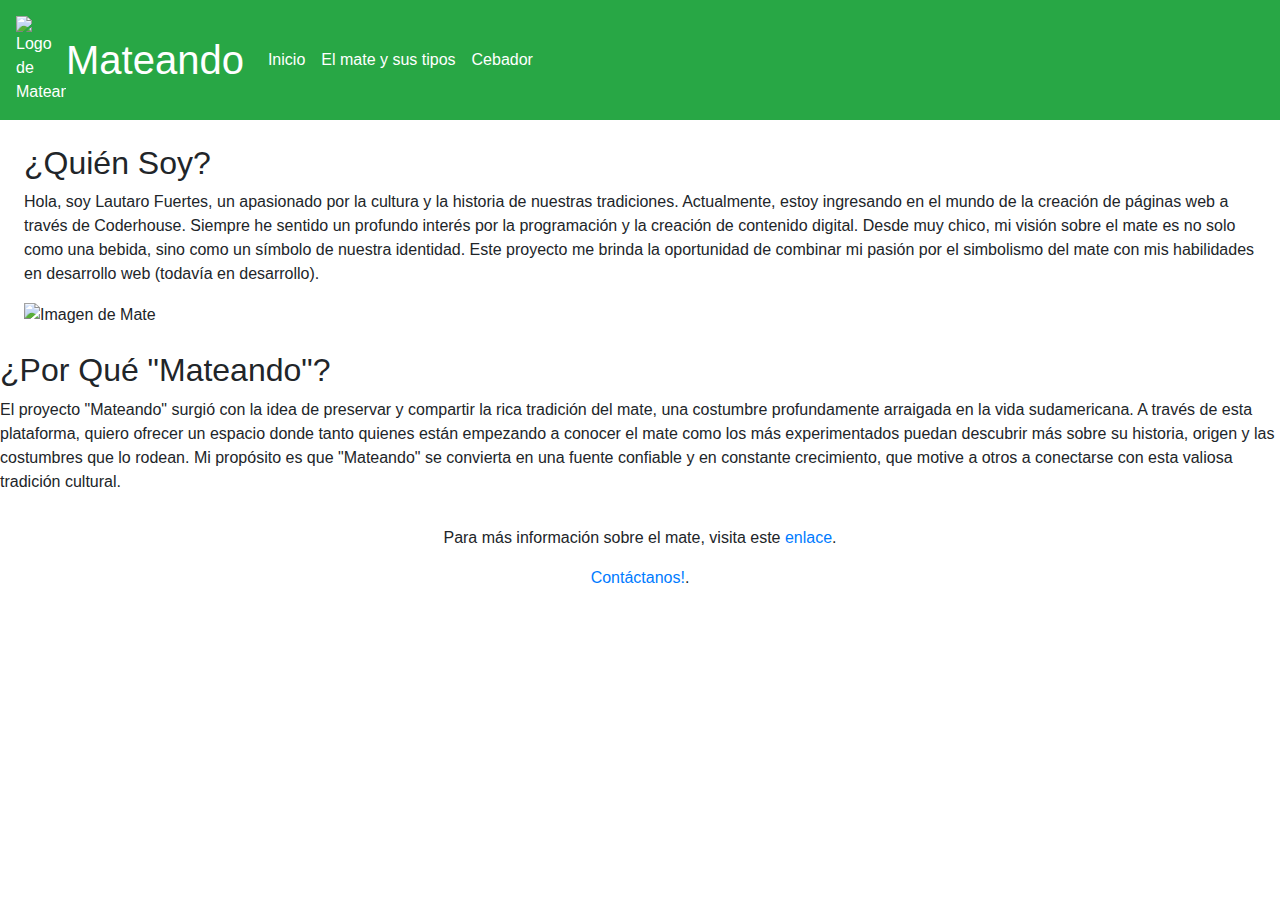
==== index.html @ f0c96cb3 "intento de resolucion problema index" ====
<!DOCTYPE html>
<html lang="es">
<head>
    <meta charset="UTF-8">
    <meta name="viewport" content="width=device-width, initial-scale=1.0">
    <title>Mateando</title>
    <link rel="stylesheet" href="https://stackpath.bootstrapcdn.com/bootstrap/4.5.2/css/bootstrap.min.css">
    <link rel="stylesheet" href="./styles/style.css">
</head>
<body>
    <header class="header-content d-flex align-items-center justify-content-between bg-success text-white p-3">
        <img src="./Misc/logo.png" alt="Logo de Mateando" class="logo" style="width: 50px; height: auto;">
        <h1 class="m-0">Mateando</h1>
        <button class="navbar-toggler d-lg-none" type="button" data-toggle="collapse" data-target="#navbarNav" aria-controls="navbarNav" aria-expanded="false" aria-label="Toggle navigation">
            <span class="navbar-toggler-icon"></span>
        </button>
        <nav class="navbar navbar-expand-lg navbar-light bg-success w-100">
            <div class="collapse navbar-collapse" id="navbarNav">
                <ul class="navbar-nav">
                    <li class="nav-item">
                        <a class="nav-link text-white" href="#">Inicio</a>
                    </li>
                    <li class="nav-item">
                        <a class="nav-link text-white" href="paginas/historiamate.html">El mate y sus tipos</a>
                    </li>
                    <li class="nav-item">
                        <a class="nav-link text-white" href="paginas/armadormate.html">Cebador</a>
                    </li>
                </ul>
            </div>
        </nav>
    </header>

    <section class="con-imagen p-4">
        <div class="contenido-div-texto">
            <h2>¿Quién Soy?</h2>
            <p>Hola, soy Lautaro Fuertes, un apasionado por la cultura y la historia de nuestras tradiciones. Actualmente, estoy ingresando en el mundo de la creación de páginas web a través de Coderhouse. Siempre he sentido un profundo interés por la programación y la creación de contenido digital. Desde muy chico, mi visión sobre el mate es no solo como una bebida, sino como un símbolo de nuestra identidad. Este proyecto me brinda la oportunidad de combinar mi pasión por el simbolismo del mate con mis habilidades en desarrollo web (todavía en desarrollo).</p>
        </div>
        <img src="./Misc/mate1.jpg" alt="Imagen de Mate" class="section-imagen">
    </section>

    <section>
        <h2>¿Por Qué "Mateando"?</h2>
        <p>El proyecto "Mateando" surgió con la idea de preservar y compartir la rica tradición del mate, una costumbre profundamente arraigada en la vida sudamericana. A través de esta plataforma, quiero ofrecer un espacio donde tanto quienes están empezando a conocer el mate como los más experimentados puedan descubrir más sobre su historia, origen y las costumbres que lo rodean. Mi propósito es que "Mateando" se convierta en una fuente confiable y en constante crecimiento, que motive a otros a conectarse con esta valiosa tradición cultural.</p>
    </section>

    <footer class="text-center py-3">
        <p>Para más información sobre el mate, visita este <a href="https://es.wikipedia.org/wiki/Mate_(infusi%C3%B3n)" target="_blank">enlace</a>.</p>
        <p><a href="paginas/contacto.html">Contáctanos!</a>.</p>
    </footer>

    <script src="https://code.jquery.com/jquery-3.5.1.slim.min.js"></script>
    <script src="https://cdn.jsdelivr.net/npm/@popperjs/core@2.9.2/dist/umd/popper.min.js"></script>
    <script src="https://stackpath.bootstrapcdn.com/bootstrap/4.5.2/js/bootstrap.min.js"></script>
</body>
</html>
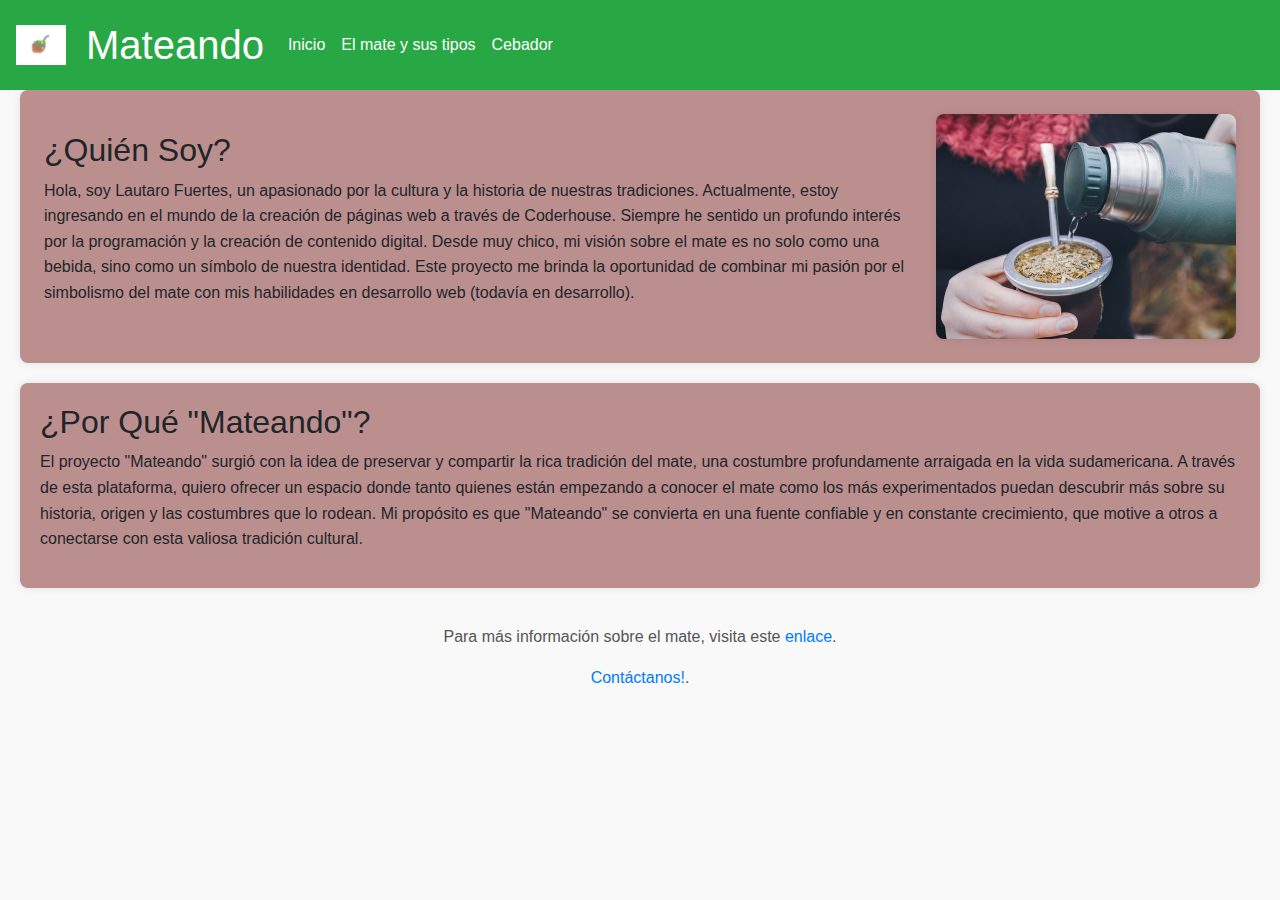
==== commit f51273f7: "intento de resolucion problema index nro 2" ====
--- a/index.html
+++ b/index.html
@@ -5,11 +5,11 @@
     <meta name="viewport" content="width=device-width, initial-scale=1.0">
     <title>Mateando</title>
     <link rel="stylesheet" href="https://stackpath.bootstrapcdn.com/bootstrap/4.5.2/css/bootstrap.min.css">
-    <link rel="stylesheet" href="./styles/style.css">
+    <link rel="stylesheet" href="styles/style.css">
 </head>
 <body>
     <header class="header-content d-flex align-items-center justify-content-between bg-success text-white p-3">
-        <img src="./Misc/logo.png" alt="Logo de Mateando" class="logo" style="width: 50px; height: auto;">
+        <img src="Misc/logo.png" alt="Logo de Mateando" class="logo" style="width: 50px; height: auto;">
         <h1 class="m-0">Mateando</h1>
         <button class="navbar-toggler d-lg-none" type="button" data-toggle="collapse" data-target="#navbarNav" aria-controls="navbarNav" aria-expanded="false" aria-label="Toggle navigation">
             <span class="navbar-toggler-icon"></span>
@@ -36,7 +36,7 @@
             <h2>¿Quién Soy?</h2>
             <p>Hola, soy Lautaro Fuertes, un apasionado por la cultura y la historia de nuestras tradiciones. Actualmente, estoy ingresando en el mundo de la creación de páginas web a través de Coderhouse. Siempre he sentido un profundo interés por la programación y la creación de contenido digital. Desde muy chico, mi visión sobre el mate es no solo como una bebida, sino como un símbolo de nuestra identidad. Este proyecto me brinda la oportunidad de combinar mi pasión por el simbolismo del mate con mis habilidades en desarrollo web (todavía en desarrollo).</p>
         </div>
-        <img src="./Misc/mate1.jpg" alt="Imagen de Mate" class="section-imagen">
+        <img src="Misc/mate1.jpg" alt="Imagen de Mate" class="section-imagen">
     </section>
 
     <section>
--- a/styles/style.css
+++ b/styles/style.css
@@ -0,0 +1,237 @@
+body {
+    font-family: Arial, sans-serif;
+    line-height: 1.6;
+    background-color: #f9f9f9;
+    margin: 0;
+    padding: 20px;
+}
+
+header {
+    background-color: #4caf50;
+    color: black;
+    padding: 10px 0;
+    text-align: center;
+}
+
+.header-content {
+    display: flex;
+    align-items: center;
+    justify-content: center;
+}
+
+.logo {
+    height: 50px;
+    margin-right: 20px;
+}
+
+section {
+    background-color: rosybrown;
+    padding: 20px;
+    margin: 20px 0;
+    border-radius: 8px;
+    box-shadow: 0 0 10px rgba(0, 0, 0, 0.1);
+}
+
+.con-imagen {
+    display: flex;
+    align-items: center;
+    margin: 20px 0;
+    padding: 20px;
+    background-color: rosybrown;
+    border-radius: 8px;
+    box-shadow: 0 0 10px rgba(0, 0, 0, 0.1);
+}
+
+.section-imagen {
+    width: 300px; 
+    border-radius: 8px;
+    box-shadow: 0 0 10px rgba(0, 0, 0, 0.1);
+}
+
+.contenido-div-texto {
+    flex: 1;
+    padding-right: 20px;
+}
+
+.columna {
+    width: 45%;
+    float: left;
+    margin-right: 5%;
+    background-color: rosybrown;
+    border-radius: 8px;
+}
+
+.columna:last-child {
+    margin-right: 0;
+}
+
+footer {
+    text-align: center;
+    padding: 10px 0;
+    color: #555;
+}
+
+.clearfix::after {
+    content: "";
+    display: table;
+    clear: both;
+}
+
+.mate-list {
+    margin-top: 20px;
+    padding-left: 20px;
+}
+
+.cebador-content {
+    text-align: center;
+}
+
+.text-column, .image-container {
+    display: inline-block;
+    vertical-align: top;
+    width: 20%;
+    margin: 0 2%;
+    text-align: justify;
+}
+
+.image-container {
+    width: 36%;
+    text-align: center;
+}
+
+.cebador-image {
+    max-width: 100%;
+    height: auto;
+    border-radius: 8px;
+    box-shadow: 0 0 10px rgba(0, 0, 0, 0.1);
+}
+
+.checklist {
+    list-style-type: none;
+    padding-left: 0;
+}
+
+.clearfix::after {
+    content: "";
+    display: table;
+    clear: both;
+}
+
+/* Estilos generales para el header */
+.header-content {
+    position: fixed;
+    top: 0;
+    left: 0;
+    width: 100%;
+    z-index: 1000; 
+}
+
+/* Espacio para que el contenido no se oculte detrás del header */
+body {
+    padding-top: 70px; /* Ajusta según la altura de tu header */
+}
+
+.navbar-toggler {
+    border: none; /* Sin borde */
+}
+
+/* Responsividad para pantallas grandes */
+@media (min-width: 992px) {
+    .header-content {
+        padding: 20px; /* Espacio extra en pantallas grandes */
+    }
+}
+
+/* Responsividad para tabletas */
+@media (max-width: 991px) and (min-width: 768px) {
+    .navbar {
+        margin-top: 70px; /* Espacio para evitar superposición con el header */
+        padding: 10px 0; /* Espaciado vertical */
+        text-align: center; /* Centrar el contenido */
+        width: 100%; /* Asegúrate de que ocupe el ancho completo */
+        position: relative; /* Para asegurarse de que no se superponga */
+    }
+
+    .navbar ul {
+        display: flex; /* Usar flexbox para alineación */
+        flex-direction: column; /* Cambiar a columna en móviles */
+        align-items: center; /* Centrar los elementos */
+        padding: 0; /* Sin padding */
+        margin: 0; /* Sin margen */
+    }
+
+    .navbar li {
+        margin: 5px 0; /* Espacio entre enlaces */
+    }
+    
+    .navbar-toggler {
+        background-color: #4caf50; /* Cambia el color de fondo */
+        border: none; /* Sin borde */
+        border-radius: 5px; /* Bordes redondeados */
+        padding: 10px; /* Espaciado interno */
+        transition: background-color 0.3s; /* Transición suave */
+    }
+    
+    .navbar-toggler:hover {
+        background-color: #4caf50; /* Color al pasar el mouse */
+    }
+    
+    .navbar-toggler-icon {
+        background-image: none; /* Eliminar el icono predeterminado */
+    }
+    
+    .navbar-toggler:before {
+        content: '☰'; /* Agregar un icono de hamburguesa */
+        font-size: 24px; /* Tamaño del icono */
+        color: white; /* Color del icono */
+    }
+
+}
+
+
+/* Responsividad para teléfonos */
+@media (max-width: 767px) {
+    .navbar {
+        margin-top: 70px; /* Espacio para evitar superposición con el header */
+        padding: 10px 0; /* Espaciado vertical */
+        text-align: center; /* Centrar el contenido */
+        width: 100%; /* Asegúrate de que ocupe el ancho completo */
+        position: relative; /* Para asegurarse de que no se superponga */
+    }
+
+    .navbar ul {
+        display: flex; /* Usar flexbox para alineación */
+        flex-direction: column; /* Cambiar a columna en móviles */
+        align-items: center; /* Centrar los elementos */
+        padding: 0; /* Sin padding */
+        margin: 0; /* Sin margen */
+    }
+
+    .navbar li {
+        margin: 5px 0; /* Espacio entre enlaces */
+    }
+    
+    .navbar-toggler {
+        background-color: #4caf50; /* Cambia el color de fondo */
+        border: none; /* Sin borde */
+        border-radius: 5px; /* Bordes redondeados */
+        padding: 10px; /* Espaciado interno */
+        transition: background-color 0.3s; /* Transición suave */
+    }
+    
+    .navbar-toggler:hover {
+        background-color: #4caf50; /* Color al pasar el mouse */
+    }
+    
+    .navbar-toggler-icon {
+        background-image: none; /* Eliminar el icono predeterminado */
+    }
+    
+    .navbar-toggler:before {
+        content: '☰'; /* Agregar un icono de hamburguesa */
+        font-size: 24px; /* Tamaño del icono */
+        color: white; /* Color del icono */
+    }
+
+}
+
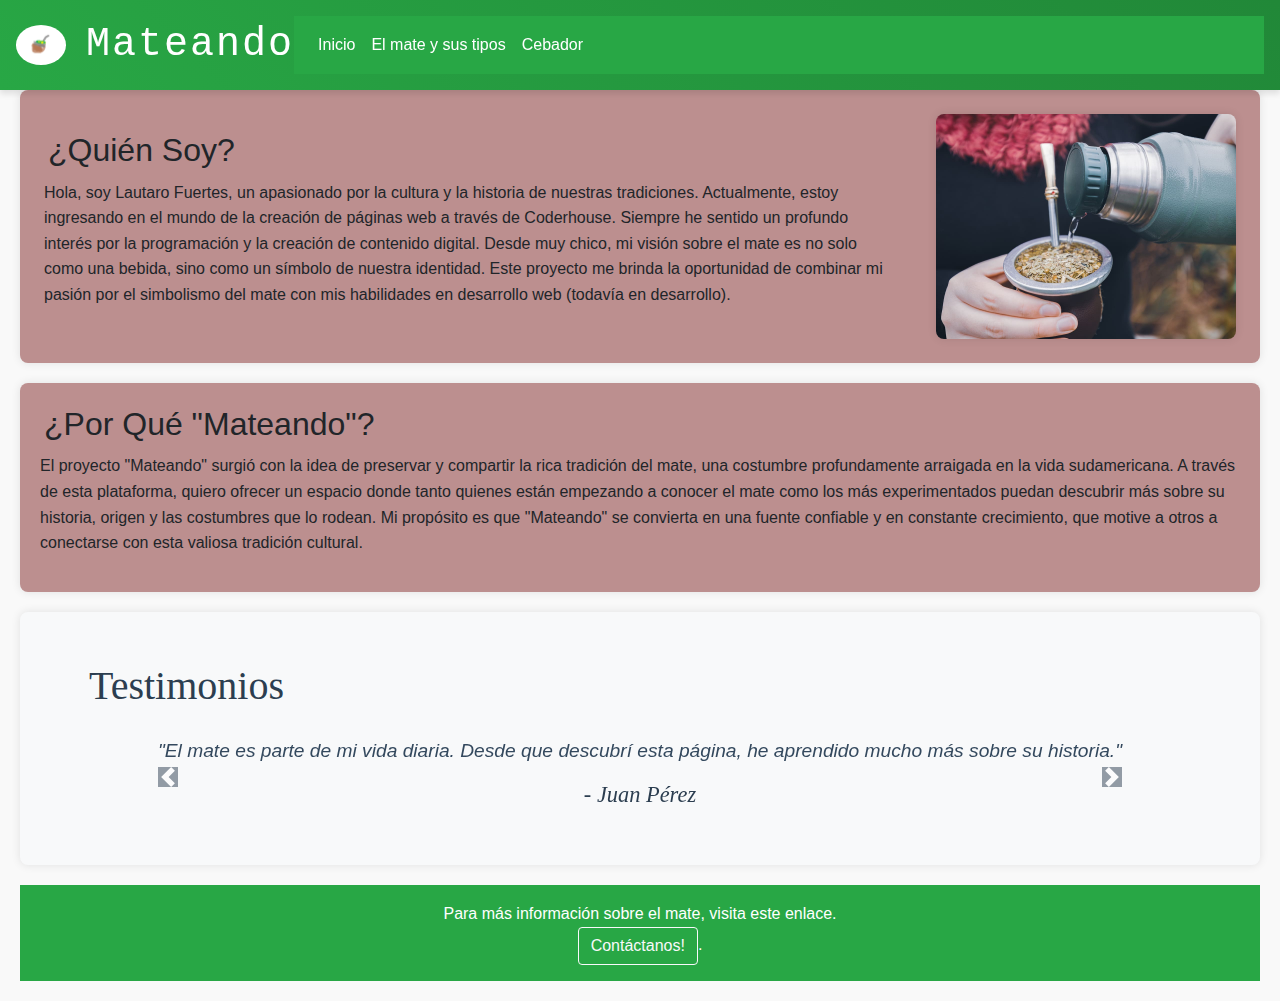
==== commit 166047ce: "Mejoras y actualizaciones en general" ====
--- a/index.html
+++ b/index.html
@@ -44,9 +44,45 @@
         <p>El proyecto "Mateando" surgió con la idea de preservar y compartir la rica tradición del mate, una costumbre profundamente arraigada en la vida sudamericana. A través de esta plataforma, quiero ofrecer un espacio donde tanto quienes están empezando a conocer el mate como los más experimentados puedan descubrir más sobre su historia, origen y las costumbres que lo rodean. Mi propósito es que "Mateando" se convierta en una fuente confiable y en constante crecimiento, que motive a otros a conectarse con esta valiosa tradición cultural.</p>
     </section>
 
+    <section id="testimonios" class="py-5">
+        <div class="container">
+            <h2 class="text-center mb-4" class="titulo-testimonios">Testimonios</h2>
+            <div id="carouselTestimonios" class="carousel slide" data-ride="carousel">
+                <div class="carousel-inner">
+                    <div class="carousel-item active">
+                        <div class="testimonial-item text-center">
+                            <p>"El mate es parte de mi vida diaria. Desde que descubrí esta página, he aprendido mucho más sobre su historia."</p>
+                            <h5>- Juan Pérez</h5>
+                        </div>
+                    </div>
+                    <div class="carousel-item">
+                        <div class="testimonial-item text-center">
+                            <p>"Gracias a 'Mateando', ahora preparo un mate perfecto cada mañana. ¡Muy recomendable!"</p>
+                            <h5>- María López</h5>
+                        </div>
+                    </div>
+                    <div class="carousel-item">
+                        <div class="testimonial-item text-center">
+                            <p>"La plataforma me conectó con una tradición que no conocía en profundidad. Un excelente recurso."</p>
+                            <h5>- Carlos Díaz</h5>
+                        </div>
+                    </div>
+                </div>
+                <a class="carousel-control-prev" href="#carouselTestimonios" role="button" data-slide="prev">
+                    <span class="carousel-control-prev-icon" aria-hidden="true"></span>
+                    <span class="sr-only">Anterior</span>
+                </a>
+                <a class="carousel-control-next" href="#carouselTestimonios" role="button" data-slide="next">
+                    <span class="carousel-control-next-icon" aria-hidden="true"></span>
+                    <span class="sr-only">Siguiente</span>
+                </a>
+            </div>
+        </div>
+    </section>
+    
     <footer class="text-center py-3">
         <p>Para más información sobre el mate, visita este <a href="https://es.wikipedia.org/wiki/Mate_(infusi%C3%B3n)" target="_blank">enlace</a>.</p>
-        <p><a href="paginas/contacto.html">Contáctanos!</a>.</p>
+        <p><a href="paginas/contacto.html" class="btn btn-outline-light" target="_blank">Contáctanos!</a>.</p>
     </footer>
 
     <script src="https://code.jquery.com/jquery-3.5.1.slim.min.js"></script>
--- a/styles/style.css
+++ b/styles/style.css
@@ -1,237 +1,430 @@
+@charset "UTF-8";
 body {
-    font-family: Arial, sans-serif;
-    line-height: 1.6;
-    background-color: #f9f9f9;
-    margin: 0;
-    padding: 20px;
+  font-family: Arial, sans-serif;
+  line-height: 1.6;
+  background-color: #f9f9f9;
+  margin: 0;
+  padding: 20px;
 }
 
 header {
-    background-color: #4caf50;
-    color: black;
-    padding: 10px 0;
-    text-align: center;
+  background-color: #4caf50;
+  color: black;
+  padding: 10px 0;
+  text-align: center;
 }
 
 .header-content {
-    display: flex;
-    align-items: center;
-    justify-content: center;
+  display: flex;
+  align-items: center;
+  justify-content: center;
 }
 
 .logo {
-    height: 50px;
-    margin-right: 20px;
+  height: 50px;
+  margin-right: 20px;
 }
 
 section {
-    background-color: rosybrown;
-    padding: 20px;
-    margin: 20px 0;
-    border-radius: 8px;
-    box-shadow: 0 0 10px rgba(0, 0, 0, 0.1);
+  background-color: rosybrown;
+  padding: 20px;
+  margin: 20px 0;
+  border-radius: 8px;
+  box-shadow: 0 0 10px rgba(0, 0, 0, 0.1);
 }
 
 .con-imagen {
-    display: flex;
-    align-items: center;
-    margin: 20px 0;
-    padding: 20px;
-    background-color: rosybrown;
-    border-radius: 8px;
-    box-shadow: 0 0 10px rgba(0, 0, 0, 0.1);
+  display: flex;
+  align-items: center;
+  margin: 20px 0;
+  padding: 20px;
+  background-color: rosybrown;
+  border-radius: 8px;
+  box-shadow: 0 0 10px rgba(0, 0, 0, 0.1);
 }
 
 .section-imagen {
-    width: 300px; 
-    border-radius: 8px;
-    box-shadow: 0 0 10px rgba(0, 0, 0, 0.1);
+  width: 300px;
+  border-radius: 8px;
+  box-shadow: 0 0 10px rgba(0, 0, 0, 0.1);
 }
 
 .contenido-div-texto {
-    flex: 1;
-    padding-right: 20px;
+  flex: 1;
+  padding-right: 20px;
 }
 
 .columna {
-    width: 45%;
-    float: left;
-    margin-right: 5%;
-    background-color: rosybrown;
-    border-radius: 8px;
+  width: 45%;
+  float: left;
+  margin-right: 5%;
+  background-color: rosybrown;
+  border-radius: 8px;
 }
 
 .columna:last-child {
-    margin-right: 0;
+  margin-right: 0;
 }
 
 footer {
-    text-align: center;
-    padding: 10px 0;
-    color: #555;
+  text-align: center;
+  padding: 10px 0;
+  color: #555;
 }
 
 .clearfix::after {
-    content: "";
-    display: table;
-    clear: both;
+  content: "";
+  display: table;
+  clear: both;
 }
 
 .mate-list {
-    margin-top: 20px;
-    padding-left: 20px;
+  margin-top: 20px;
+  padding-left: 20px;
 }
 
 .cebador-content {
-    text-align: center;
+  text-align: center;
 }
 
 .text-column, .image-container {
-    display: inline-block;
-    vertical-align: top;
-    width: 20%;
-    margin: 0 2%;
-    text-align: justify;
+  display: inline-block;
+  vertical-align: top;
+  width: 20%;
+  margin: 0 2%;
+  text-align: justify;
 }
 
 .image-container {
-    width: 36%;
-    text-align: center;
+  width: 36%;
+  text-align: center;
 }
 
 .cebador-image {
-    max-width: 100%;
-    height: auto;
-    border-radius: 8px;
-    box-shadow: 0 0 10px rgba(0, 0, 0, 0.1);
+  max-width: 100%;
+  height: auto;
+  border-radius: 8px;
+  box-shadow: 0 0 10px rgba(0, 0, 0, 0.1);
 }
 
 .checklist {
-    list-style-type: none;
-    padding-left: 0;
+  list-style-type: none;
+  padding-left: 0;
 }
 
 .clearfix::after {
-    content: "";
-    display: table;
-    clear: both;
+  content: "";
+  display: table;
+  clear: both;
 }
 
 /* Estilos generales para el header */
 .header-content {
-    position: fixed;
-    top: 0;
-    left: 0;
-    width: 100%;
-    z-index: 1000; 
+  position: fixed;
+  top: 0;
+  left: 0;
+  width: 100%;
+  z-index: 1000;
 }
 
 /* Espacio para que el contenido no se oculte detrás del header */
 body {
-    padding-top: 70px; /* Ajusta según la altura de tu header */
+  padding-top: 70px; /* Ajusta según la altura de tu header */
 }
 
 .navbar-toggler {
-    border: none; /* Sin borde */
+  border: none; /* Sin borde */
 }
 
 /* Responsividad para pantallas grandes */
 @media (min-width: 992px) {
-    .header-content {
-        padding: 20px; /* Espacio extra en pantallas grandes */
-    }
-}
-
+  .header-content {
+    padding: 20px; /* Espacio extra en pantallas grandes */
+  }
+}
 /* Responsividad para tabletas */
 @media (max-width: 991px) and (min-width: 768px) {
-    .navbar {
-        margin-top: 70px; /* Espacio para evitar superposición con el header */
-        padding: 10px 0; /* Espaciado vertical */
-        text-align: center; /* Centrar el contenido */
-        width: 100%; /* Asegúrate de que ocupe el ancho completo */
-        position: relative; /* Para asegurarse de que no se superponga */
-    }
-
-    .navbar ul {
-        display: flex; /* Usar flexbox para alineación */
-        flex-direction: column; /* Cambiar a columna en móviles */
-        align-items: center; /* Centrar los elementos */
-        padding: 0; /* Sin padding */
-        margin: 0; /* Sin margen */
-    }
-
-    .navbar li {
-        margin: 5px 0; /* Espacio entre enlaces */
-    }
-    
-    .navbar-toggler {
-        background-color: #4caf50; /* Cambia el color de fondo */
-        border: none; /* Sin borde */
-        border-radius: 5px; /* Bordes redondeados */
-        padding: 10px; /* Espaciado interno */
-        transition: background-color 0.3s; /* Transición suave */
-    }
-    
-    .navbar-toggler:hover {
-        background-color: #4caf50; /* Color al pasar el mouse */
-    }
-    
-    .navbar-toggler-icon {
-        background-image: none; /* Eliminar el icono predeterminado */
-    }
-    
-    .navbar-toggler:before {
-        content: '☰'; /* Agregar un icono de hamburguesa */
-        font-size: 24px; /* Tamaño del icono */
-        color: white; /* Color del icono */
-    }
-
-}
-
-
+  .navbar {
+    margin-top: 70px; /* Espacio para evitar superposición con el header */
+    padding: 10px 0; /* Espaciado vertical */
+    text-align: center; /* Centrar el contenido */
+    width: 100%; /* Asegúrate de que ocupe el ancho completo */
+    position: relative; /* Para asegurarse de que no se superponga */
+  }
+  .navbar ul {
+    display: flex; /* Usar flexbox para alineación */
+    flex-direction: column; /* Cambiar a columna en móviles */
+    align-items: center; /* Centrar los elementos */
+    padding: 0; /* Sin padding */
+    margin: 0; /* Sin margen */
+  }
+  .navbar li {
+    margin: 5px 0; /* Espacio entre enlaces */
+  }
+  .navbar-toggler {
+    background-color: #4caf50; /* Cambia el color de fondo */
+    border: none; /* Sin borde */
+    border-radius: 5px; /* Bordes redondeados */
+    padding: 10px; /* Espaciado interno */
+    transition: background-color 0.3s; /* Transición suave */
+  }
+  .navbar-toggler:hover {
+    background-color: #4caf50; /* Color al pasar el mouse */
+  }
+  .navbar-toggler-icon {
+    background-image: none; /* Eliminar el icono predeterminado */
+  }
+  .navbar-toggler:before {
+    content: "☰"; /* Agregar un icono de hamburguesa */
+    font-size: 24px; /* Tamaño del icono */
+    color: white; /* Color del icono */
+  }
+}
 /* Responsividad para teléfonos */
 @media (max-width: 767px) {
-    .navbar {
-        margin-top: 70px; /* Espacio para evitar superposición con el header */
-        padding: 10px 0; /* Espaciado vertical */
-        text-align: center; /* Centrar el contenido */
-        width: 100%; /* Asegúrate de que ocupe el ancho completo */
-        position: relative; /* Para asegurarse de que no se superponga */
-    }
-
-    .navbar ul {
-        display: flex; /* Usar flexbox para alineación */
-        flex-direction: column; /* Cambiar a columna en móviles */
-        align-items: center; /* Centrar los elementos */
-        padding: 0; /* Sin padding */
-        margin: 0; /* Sin margen */
-    }
-
-    .navbar li {
-        margin: 5px 0; /* Espacio entre enlaces */
-    }
-    
-    .navbar-toggler {
-        background-color: #4caf50; /* Cambia el color de fondo */
-        border: none; /* Sin borde */
-        border-radius: 5px; /* Bordes redondeados */
-        padding: 10px; /* Espaciado interno */
-        transition: background-color 0.3s; /* Transición suave */
-    }
-    
-    .navbar-toggler:hover {
-        background-color: #4caf50; /* Color al pasar el mouse */
-    }
-    
-    .navbar-toggler-icon {
-        background-image: none; /* Eliminar el icono predeterminado */
-    }
-    
-    .navbar-toggler:before {
-        content: '☰'; /* Agregar un icono de hamburguesa */
-        font-size: 24px; /* Tamaño del icono */
-        color: white; /* Color del icono */
-    }
-
-}
-
+  .navbar {
+    margin-top: 70px; /* Espacio para evitar superposición con el header */
+    padding: 10px 0; /* Espaciado vertical */
+    text-align: center; /* Centrar el contenido */
+    width: 100%; /* Asegúrate de que ocupe el ancho completo */
+    position: relative; /* Para asegurarse de que no se superponga */
+  }
+  .navbar ul {
+    display: flex; /* Usar flexbox para alineación */
+    flex-direction: column; /* Cambiar a columna en móviles */
+    align-items: center; /* Centrar los elementos */
+    padding: 0; /* Sin padding */
+    margin: 0; /* Sin margen */
+  }
+  .navbar li {
+    margin: 5px 0; /* Espacio entre enlaces */
+  }
+  .navbar-toggler {
+    background-color: #4caf50; /* Cambia el color de fondo */
+    border: none; /* Sin borde */
+    border-radius: 5px; /* Bordes redondeados */
+    padding: 10px; /* Espaciado interno */
+    transition: background-color 0.3s; /* Transición suave */
+  }
+  .navbar-toggler:hover {
+    background-color: #4caf50; /* Color al pasar el mouse */
+  }
+  .navbar-toggler-icon {
+    background-image: none; /* Eliminar el icono predeterminado */
+  }
+  .navbar-toggler:before {
+    content: "☰"; /* Agregar un icono de hamburguesa */
+    font-size: 24px; /* Tamaño del icono */
+    color: white; /* Color del icono */
+  }
+}
+body {
+  font-family: Arial, sans-serif;
+}
+
+.btn {
+  transition: background-color 0.3s ease, color 0.3s ease;
+}
+.btn:hover {
+  background-color: rgb(30.1449275362, 125.8550724638, 52);
+  color: white;
+}
+
+.header-content {
+  background-color: #28a745;
+}
+
+.con-imagen {
+  display: flex;
+  align-items: center;
+  justify-content: space-between;
+  margin: 20px 0;
+}
+.con-imagen .contenido-div-texto {
+  flex: 1;
+  margin-right: 20px;
+}
+.con-imagen .section-imagen {
+  width: 300px;
+  height: auto;
+}
+
+footer {
+  background-color: #28a745;
+  color: white;
+  padding: 20px 0;
+}
+
+.navbar {
+  transition: background-color 0.3s ease;
+}
+.navbar:hover {
+  background-color: #1e7e34;
+}
+
+img {
+  transition: transform 0.3s ease;
+}
+img:hover {
+  transform: scale(1.05);
+}
+
+.testimonios {
+  background-color: #f9f9f9;
+  padding: 40px 20px;
+}
+.testimonios h2 {
+  text-transform: uppercase;
+  letter-spacing: 2px;
+  font-weight: bold;
+  margin-bottom: 30px;
+}
+.testimonios .blockquote {
+  background-color: white;
+  border-left: 5px solid #28a745;
+  padding: 20px;
+  box-shadow: 0 4px 8px rgba(0, 0, 0, 0.1);
+  border-radius: 10px;
+  margin: 20px 0;
+  transition: box-shadow 0.3s ease;
+}
+.testimonios .blockquote:hover {
+  box-shadow: 0 6px 12px rgba(0, 0, 0, 0.2);
+}
+.testimonios .blockquote-footer {
+  color: #6c757d;
+}
+
+header {
+  background: linear-gradient(45deg, #28a745, #218838);
+  box-shadow: 0 4px 6px rgba(0, 0, 0, 0.1);
+  padding: 20px;
+}
+header h1 {
+  font-family: "Courier New", Courier, monospace;
+  letter-spacing: 2px;
+}
+header .logo {
+  border-radius: 50%;
+  transition: transform 0.3s ease;
+}
+header .logo:hover {
+  transform: rotate(360deg);
+}
+
+footer {
+  background-color: #28a745;
+  color: white;
+  padding: 20px 0;
+  text-align: center;
+}
+footer a {
+  color: #fff;
+  text-decoration: none;
+  transition: color 0.3s ease;
+}
+footer a:hover {
+  color: #ddd;
+  text-decoration: underline;
+}
+footer p {
+  margin: 0;
+}
+
+#testimonios {
+  background-color: #f8f9fa;
+  padding: 3rem 0;
+}
+#testimonios h2 {
+  font-family: "Playfair Display", serif;
+  font-size: 2.5rem;
+  color: #2c3e50;
+  margin-bottom: 2rem;
+}
+#testimonios .testimonial-item {
+  font-family: "Lato", sans-serif;
+  font-style: italic;
+  color: #34495e;
+  font-size: 1.2rem;
+}
+#testimonios .testimonial-item h5 {
+  font-family: "Playfair Display", serif;
+  color: #2c3e50;
+  margin-top: 1rem;
+  font-size: 1.4rem;
+}
+#testimonios .carousel-control-prev-icon,
+#testimonios .carousel-control-next-icon {
+  background-color: #2c3e50;
+}
+
+.titulo-testimonios {
+  text-align: center;
+}
+
+.mate-lista {
+  list-style: none;
+  padding: 0;
+}
+.mate-lista li {
+  display: flex;
+  align-items: center;
+  margin-bottom: 15px;
+}
+.mate-lista li .mate-icono {
+  width: 30px;
+  height: auto;
+  margin-right: 10px;
+  transition: transform 0.3s ease-in-out;
+}
+.mate-lista li:hover .mate-icono {
+  transform: scale(1.2);
+}
+
+h2, h3, p strong {
+  cursor: pointer;
+  display: inline-block;
+  padding: 2px 4px;
+  transition: background-color 0.3s ease-in-out, color 0.3s ease-in-out;
+  border-radius: 4px;
+}
+h2:hover, h3:hover, p strong:hover {
+  background-color: #eaf5ea;
+  color: #155724;
+}
+
+.mate-polemica {
+  text-align: center;
+  margin-top: 40px;
+}
+
+.mate-polemica h1 {
+  font-size: 2rem;
+  font-weight: bold;
+  color: #2c3e50;
+}
+
+.mate-polemica .enlace-polemica {
+  color: #e74c3c;
+  text-decoration: none;
+  position: relative;
+  font-weight: 700;
+}
+
+.mate-polemica .enlace-polemica::after {
+  content: "⚠️";
+  margin-left: 5px;
+  font-size: 1.2rem;
+}
+
+.mate-polemica .enlace-polemica:hover {
+  color: #c0392b;
+  text-decoration: underline;
+}
+
+.mate-polemica .enlace-polemica:hover::after {
+  transform: scale(1.2);
+  transition: transform 0.3s ease;
+}
+
+/*# sourceMappingURL=style.css.map */
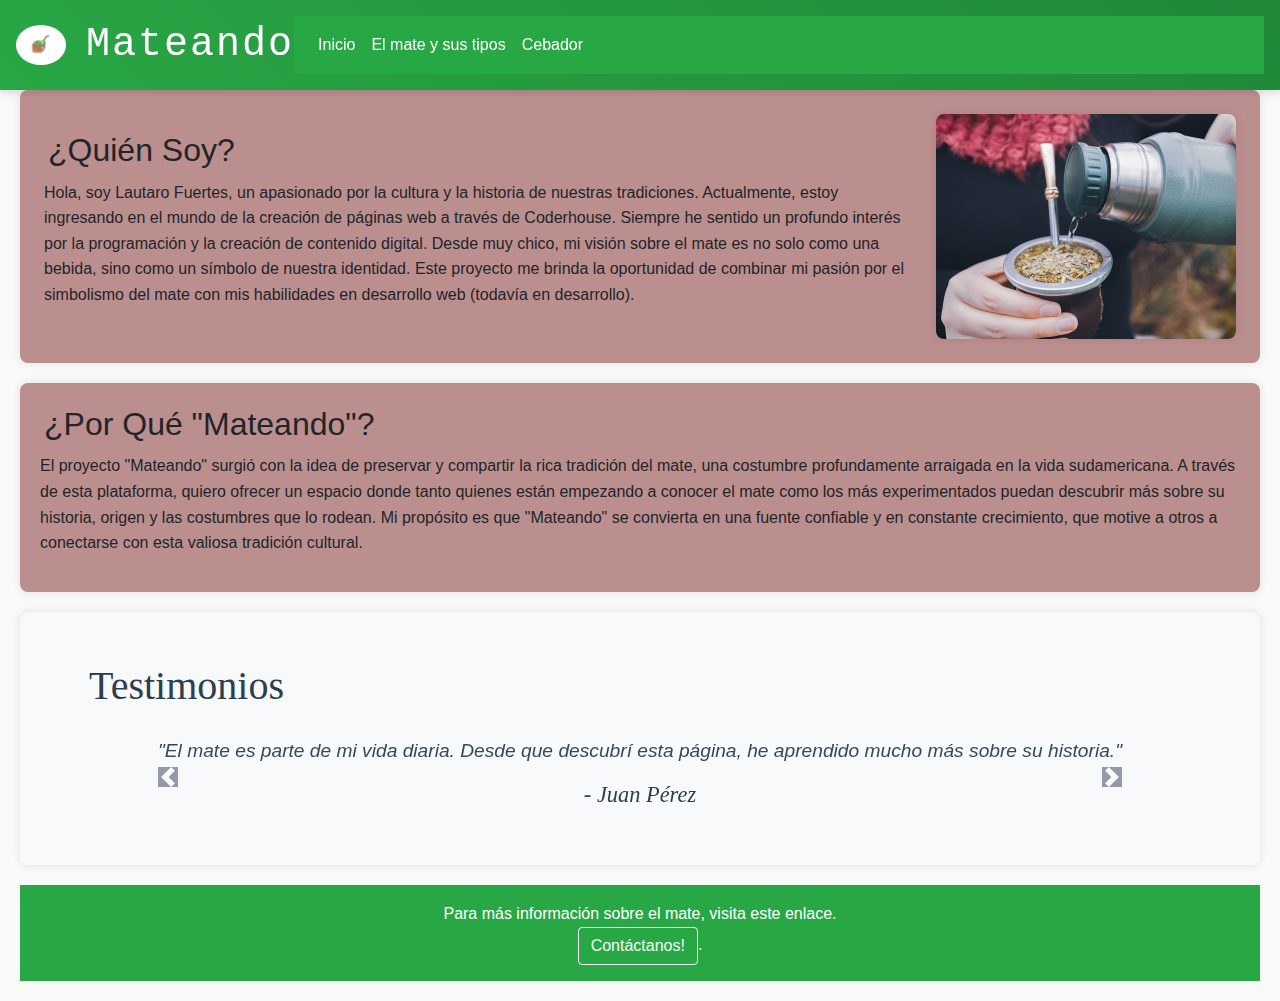
==== commit ed6b5e2d: "agregado SEO" ====
--- a/index.html
+++ b/index.html
@@ -3,6 +3,7 @@
 <head>
     <meta charset="UTF-8">
     <meta name="viewport" content="width=device-width, initial-scale=1.0">
+    <meta name="description" content="Bienvenido a Mateando, tu espacio para descubrir la rica tradición del mate. Aprende sobre su historia, costumbres y el rol del cebador en nuestra cultura.">
     <title>Mateando</title>
     <link rel="stylesheet" href="https://stackpath.bootstrapcdn.com/bootstrap/4.5.2/css/bootstrap.min.css">
     <link rel="stylesheet" href="styles/style.css">
--- a/styles/style.css
+++ b/styles/style.css
@@ -5,24 +5,39 @@
   background-color: #f9f9f9;
   margin: 0;
   padding: 20px;
+  padding-top: 70px;
 }
 
 header {
-  background-color: #4caf50;
+  background: linear-gradient(45deg, #28a745, #218838);
   color: black;
-  padding: 10px 0;
-  text-align: center;
+  padding: 20px;
+  box-shadow: 0 4px 6px rgba(0, 0, 0, 0.1);
+}
+header h1 {
+  font-family: "Courier New", Courier, monospace;
+  letter-spacing: 2px;
+}
+header .logo {
+  height: 50px;
+  margin-right: 20px;
+  border-radius: 50%;
+  transition: transform 0.3s ease;
+}
+header .logo:hover {
+  transform: rotate(360deg);
 }
 
 .header-content {
   display: flex;
   align-items: center;
   justify-content: center;
-}
-
-.logo {
-  height: 50px;
-  margin-right: 20px;
+  position: fixed;
+  top: 0;
+  left: 0;
+  width: 100%;
+  z-index: 1000;
+  background-color: #28a745;
 }
 
 section {
@@ -36,22 +51,18 @@
 .con-imagen {
   display: flex;
   align-items: center;
+  justify-content: space-between;
   margin: 20px 0;
-  padding: 20px;
-  background-color: rosybrown;
+}
+.con-imagen .contenido-div-texto {
+  flex: 1;
+  margin-right: 20px;
+}
+.con-imagen .section-imagen {
+  width: 300px;
+  height: auto;
   border-radius: 8px;
   box-shadow: 0 0 10px rgba(0, 0, 0, 0.1);
-}
-
-.section-imagen {
-  width: 300px;
-  border-radius: 8px;
-  box-shadow: 0 0 10px rgba(0, 0, 0, 0.1);
-}
-
-.contenido-div-texto {
-  flex: 1;
-  padding-right: 20px;
 }
 
 .columna {
@@ -61,15 +72,27 @@
   background-color: rosybrown;
   border-radius: 8px;
 }
-
 .columna:last-child {
   margin-right: 0;
 }
 
 footer {
-  text-align: center;
-  padding: 10px 0;
-  color: #555;
+  background-color: #28a745;
+  color: white;
+  padding: 20px 0;
+  text-align: center;
+}
+footer a {
+  color: #fff;
+  text-decoration: none;
+  transition: color 0.3s ease;
+}
+footer a:hover {
+  color: #ddd;
+  text-decoration: underline;
+}
+footer p {
+  margin: 0;
 }
 
 .clearfix::after {
@@ -110,149 +133,6 @@
 .checklist {
   list-style-type: none;
   padding-left: 0;
-}
-
-.clearfix::after {
-  content: "";
-  display: table;
-  clear: both;
-}
-
-/* Estilos generales para el header */
-.header-content {
-  position: fixed;
-  top: 0;
-  left: 0;
-  width: 100%;
-  z-index: 1000;
-}
-
-/* Espacio para que el contenido no se oculte detrás del header */
-body {
-  padding-top: 70px; /* Ajusta según la altura de tu header */
-}
-
-.navbar-toggler {
-  border: none; /* Sin borde */
-}
-
-/* Responsividad para pantallas grandes */
-@media (min-width: 992px) {
-  .header-content {
-    padding: 20px; /* Espacio extra en pantallas grandes */
-  }
-}
-/* Responsividad para tabletas */
-@media (max-width: 991px) and (min-width: 768px) {
-  .navbar {
-    margin-top: 70px; /* Espacio para evitar superposición con el header */
-    padding: 10px 0; /* Espaciado vertical */
-    text-align: center; /* Centrar el contenido */
-    width: 100%; /* Asegúrate de que ocupe el ancho completo */
-    position: relative; /* Para asegurarse de que no se superponga */
-  }
-  .navbar ul {
-    display: flex; /* Usar flexbox para alineación */
-    flex-direction: column; /* Cambiar a columna en móviles */
-    align-items: center; /* Centrar los elementos */
-    padding: 0; /* Sin padding */
-    margin: 0; /* Sin margen */
-  }
-  .navbar li {
-    margin: 5px 0; /* Espacio entre enlaces */
-  }
-  .navbar-toggler {
-    background-color: #4caf50; /* Cambia el color de fondo */
-    border: none; /* Sin borde */
-    border-radius: 5px; /* Bordes redondeados */
-    padding: 10px; /* Espaciado interno */
-    transition: background-color 0.3s; /* Transición suave */
-  }
-  .navbar-toggler:hover {
-    background-color: #4caf50; /* Color al pasar el mouse */
-  }
-  .navbar-toggler-icon {
-    background-image: none; /* Eliminar el icono predeterminado */
-  }
-  .navbar-toggler:before {
-    content: "☰"; /* Agregar un icono de hamburguesa */
-    font-size: 24px; /* Tamaño del icono */
-    color: white; /* Color del icono */
-  }
-}
-/* Responsividad para teléfonos */
-@media (max-width: 767px) {
-  .navbar {
-    margin-top: 70px; /* Espacio para evitar superposición con el header */
-    padding: 10px 0; /* Espaciado vertical */
-    text-align: center; /* Centrar el contenido */
-    width: 100%; /* Asegúrate de que ocupe el ancho completo */
-    position: relative; /* Para asegurarse de que no se superponga */
-  }
-  .navbar ul {
-    display: flex; /* Usar flexbox para alineación */
-    flex-direction: column; /* Cambiar a columna en móviles */
-    align-items: center; /* Centrar los elementos */
-    padding: 0; /* Sin padding */
-    margin: 0; /* Sin margen */
-  }
-  .navbar li {
-    margin: 5px 0; /* Espacio entre enlaces */
-  }
-  .navbar-toggler {
-    background-color: #4caf50; /* Cambia el color de fondo */
-    border: none; /* Sin borde */
-    border-radius: 5px; /* Bordes redondeados */
-    padding: 10px; /* Espaciado interno */
-    transition: background-color 0.3s; /* Transición suave */
-  }
-  .navbar-toggler:hover {
-    background-color: #4caf50; /* Color al pasar el mouse */
-  }
-  .navbar-toggler-icon {
-    background-image: none; /* Eliminar el icono predeterminado */
-  }
-  .navbar-toggler:before {
-    content: "☰"; /* Agregar un icono de hamburguesa */
-    font-size: 24px; /* Tamaño del icono */
-    color: white; /* Color del icono */
-  }
-}
-body {
-  font-family: Arial, sans-serif;
-}
-
-.btn {
-  transition: background-color 0.3s ease, color 0.3s ease;
-}
-.btn:hover {
-  background-color: rgb(30.1449275362, 125.8550724638, 52);
-  color: white;
-}
-
-.header-content {
-  background-color: #28a745;
-}
-
-.con-imagen {
-  display: flex;
-  align-items: center;
-  justify-content: space-between;
-  margin: 20px 0;
-}
-.con-imagen .contenido-div-texto {
-  flex: 1;
-  margin-right: 20px;
-}
-.con-imagen .section-imagen {
-  width: 300px;
-  height: auto;
-}
-
-footer {
-  background-color: #28a745;
-  color: white;
-  padding: 20px 0;
 }
 
 .navbar {
@@ -295,42 +175,6 @@
   color: #6c757d;
 }
 
-header {
-  background: linear-gradient(45deg, #28a745, #218838);
-  box-shadow: 0 4px 6px rgba(0, 0, 0, 0.1);
-  padding: 20px;
-}
-header h1 {
-  font-family: "Courier New", Courier, monospace;
-  letter-spacing: 2px;
-}
-header .logo {
-  border-radius: 50%;
-  transition: transform 0.3s ease;
-}
-header .logo:hover {
-  transform: rotate(360deg);
-}
-
-footer {
-  background-color: #28a745;
-  color: white;
-  padding: 20px 0;
-  text-align: center;
-}
-footer a {
-  color: #fff;
-  text-decoration: none;
-  transition: color 0.3s ease;
-}
-footer a:hover {
-  color: #ddd;
-  text-decoration: underline;
-}
-footer p {
-  margin: 0;
-}
-
 #testimonios {
   background-color: #f8f9fa;
   padding: 3rem 0;
@@ -397,34 +241,112 @@
   text-align: center;
   margin-top: 40px;
 }
-
 .mate-polemica h1 {
   font-size: 2rem;
   font-weight: bold;
   color: #2c3e50;
 }
-
 .mate-polemica .enlace-polemica {
   color: #e74c3c;
   text-decoration: none;
   position: relative;
   font-weight: 700;
 }
-
 .mate-polemica .enlace-polemica::after {
   content: "⚠️";
   margin-left: 5px;
   font-size: 1.2rem;
 }
-
 .mate-polemica .enlace-polemica:hover {
   color: #c0392b;
   text-decoration: underline;
 }
-
 .mate-polemica .enlace-polemica:hover::after {
   transform: scale(1.2);
   transition: transform 0.3s ease;
 }
 
+/* Responsividad para pantallas grandes */
+@media (min-width: 992px) {
+  .header-content {
+    padding: 20px;
+  }
+}
+/* Responsividad para tabletas */
+@media (max-width: 991px) and (min-width: 768px) {
+  .navbar {
+    margin-top: 70px;
+    padding: 10px 0;
+    text-align: center;
+    width: 100%;
+    position: relative;
+  }
+  .navbar ul {
+    display: flex;
+    flex-direction: column;
+    align-items: center;
+    padding: 0;
+    margin: 0;
+  }
+  .navbar li {
+    margin: 5px 0;
+  }
+  .navbar-toggler {
+    background-color: #4caf50;
+    border: none;
+    border-radius: 5px;
+    padding: 10px;
+    transition: background-color 0.3s;
+  }
+  .navbar-toggler:hover {
+    background-color: #4caf50;
+  }
+  .navbar-toggler-icon {
+    background-image: none;
+  }
+  .navbar-toggler:before {
+    content: "☰";
+    font-size: 24px;
+    color: white;
+  }
+}
+/* Responsividad para teléfonos */
+@media (max-width: 767px) {
+  .navbar {
+    margin-top: 70px;
+    padding: 10px 0;
+    text-align: center;
+    width: 100%;
+    position: relative;
+  }
+  .navbar ul {
+    display: flex;
+    flex-direction: column;
+    align-items: center;
+    padding: 0;
+    margin: 0;
+  }
+  .navbar li {
+    margin: 5px 0;
+  }
+  .navbar-toggler {
+    background-color: #4caf50;
+    border: none;
+    border-radius: 5px;
+    padding: 10px;
+    transition: background-color 0.3s;
+  }
+  .navbar-toggler:hover {
+    background-color: #4caf50;
+  }
+  .navbar-toggler-icon {
+    background-image: none;
+  }
+  .navbar-toggler:before {
+    content: "☰";
+    font-size: 24px;
+    color: white;
+  }
+}
+
 /*# sourceMappingURL=style.css.map */
